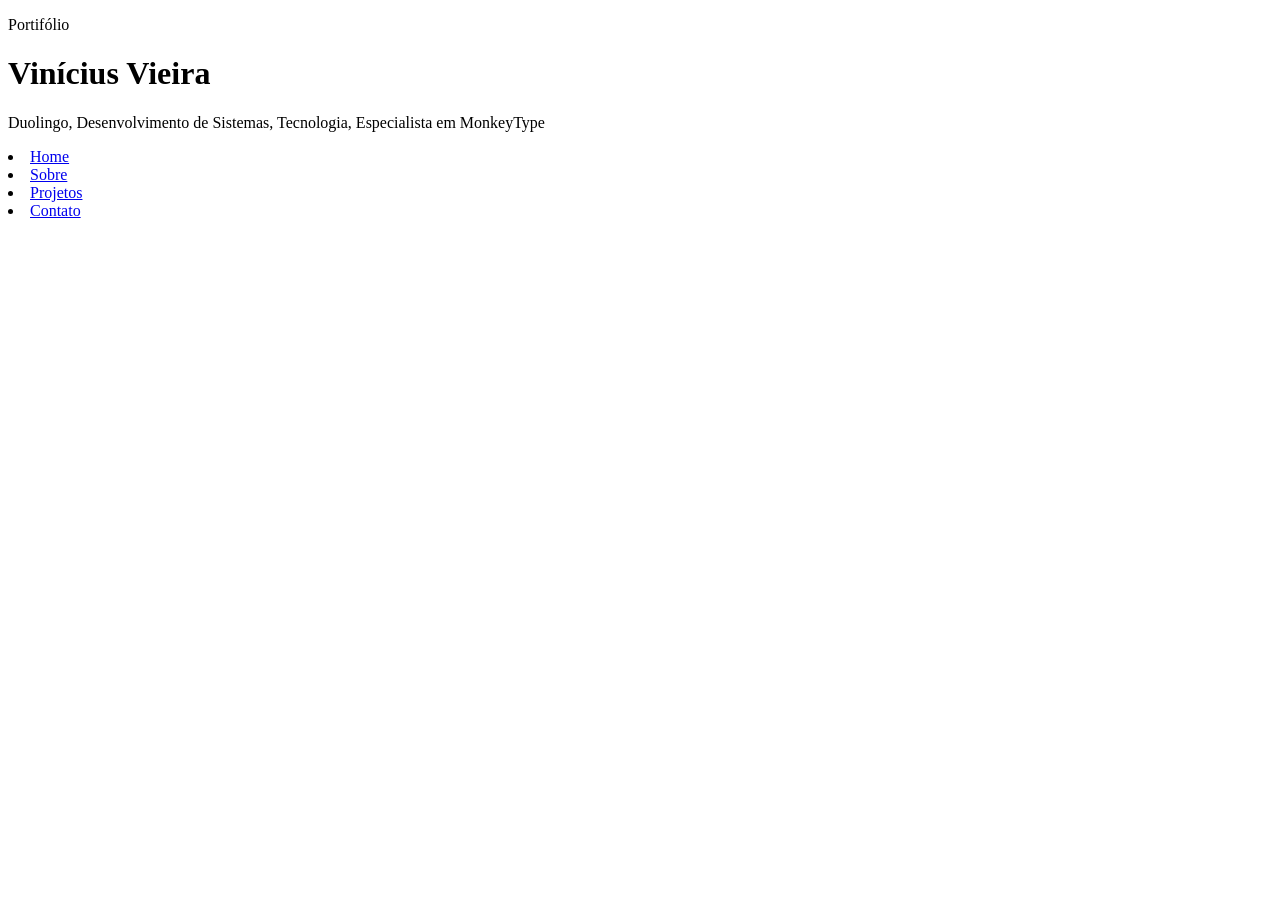
==== index.html @ 28220764 "Criação da estrutura inical do projeto de portifólio" ====
<!DOCTYPE html>
<html lang="pt-br">
<head>
    <meta charset="UTF-8">
    <meta name="viewport" content="width=device-width, initial-scale=1.0">
    <title>Vinícius Vieira | Portifólio</title>
    <link rel="stylesheet" href="./style/style.css">
</head>
<body>
    <header class="cabecalho">
        <div class="container">
            <p class="etiqueta">Portifólio</p>

            <h1>Vinícius Vieira</h1>

            <p class="subtítulo">
                Duolingo, Desenvolvimento de Sistemas, Tecnologia, 
                Especialista em MonkeyType
            </p>

            <nav class="menu-principal">
                <li><a class="menu-link" href="index.html">Home</a></li>
                <li><a class="menu-link" href="./pages/sobre.html">Sobre</a></li>
                <li><a class="menu-link" href="./pages/projetos.html">Projetos</a></li>
                <li><a class="menu-link" href="./pages/contato.html">Contato</a></li>

            </nav>

        </div>
    </header>
    
</body>
</html>
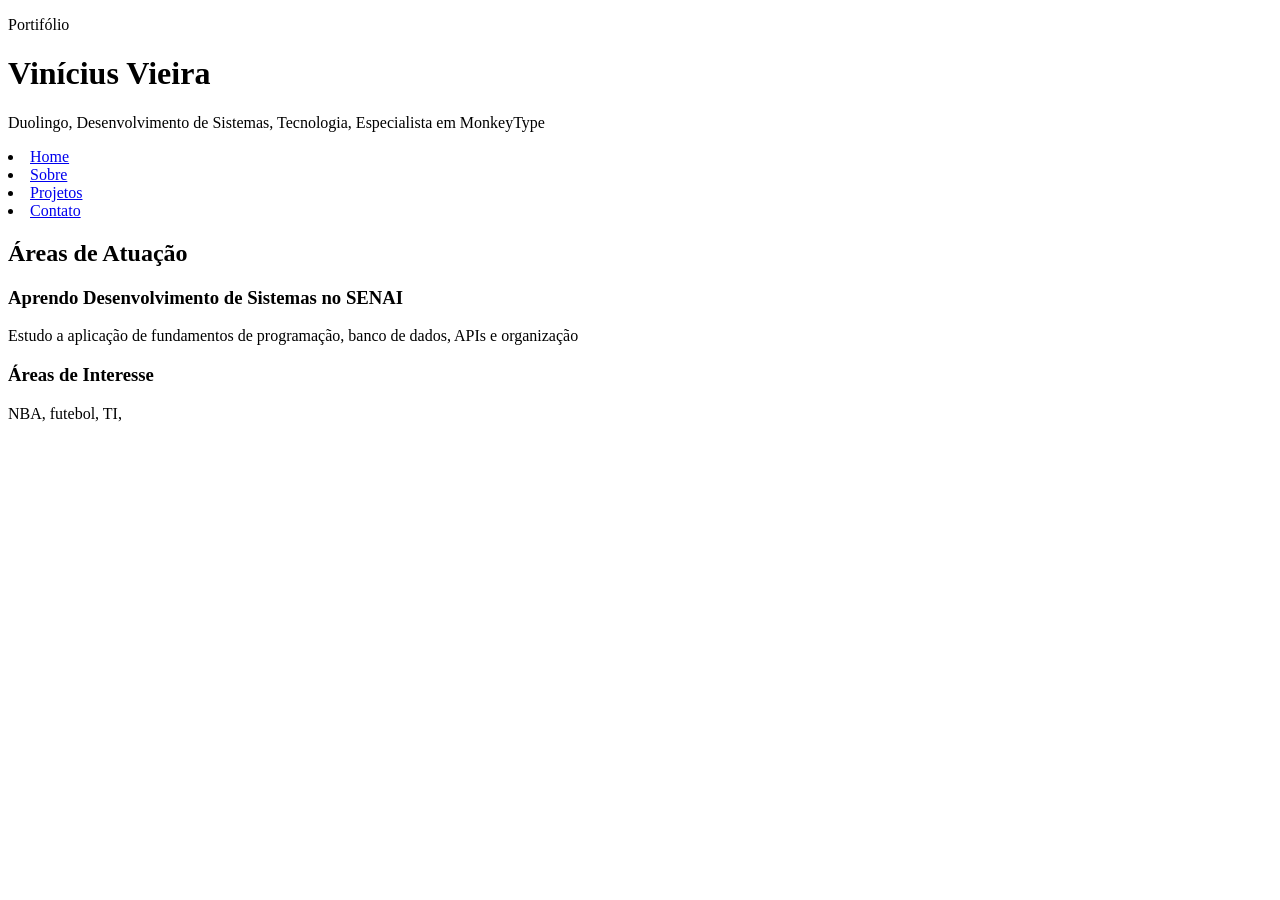
==== commit 35dbcdd5: "Atualizada a página inicial do projeto" ====
--- a/index.html
+++ b/index.html
@@ -25,9 +25,35 @@
                 <li><a class="menu-link" href="./pages/contato.html">Contato</a></li>
 
             </nav>
-
         </div>
     </header>
+
+    <main>
+        <section class="secao">
+            <div class="container">
+                <h2 class="titulo-secao">Áreas de Atuação</h2>
+
+                <div class="grade-cards">
+                    <article class="card">
+                        <h3>Aprendo Desenvolvimento de Sistemas no SENAI</h3>
+                        <p>
+                            Estudo a aplicação de fundamentos de programação, banco de dados,
+                            APIs e organização
+                        </p>
+                    </article>
+                    <article class="card">
+                        <h3>Áreas de Interesse</h3>
+                        <p>
+                            NBA, futebol, TI, 
+                        </p>
+
+                    </article>
+
+                </div>
+
+            </div>
+        </section>
+    </main>
     
 </body>
 </html>
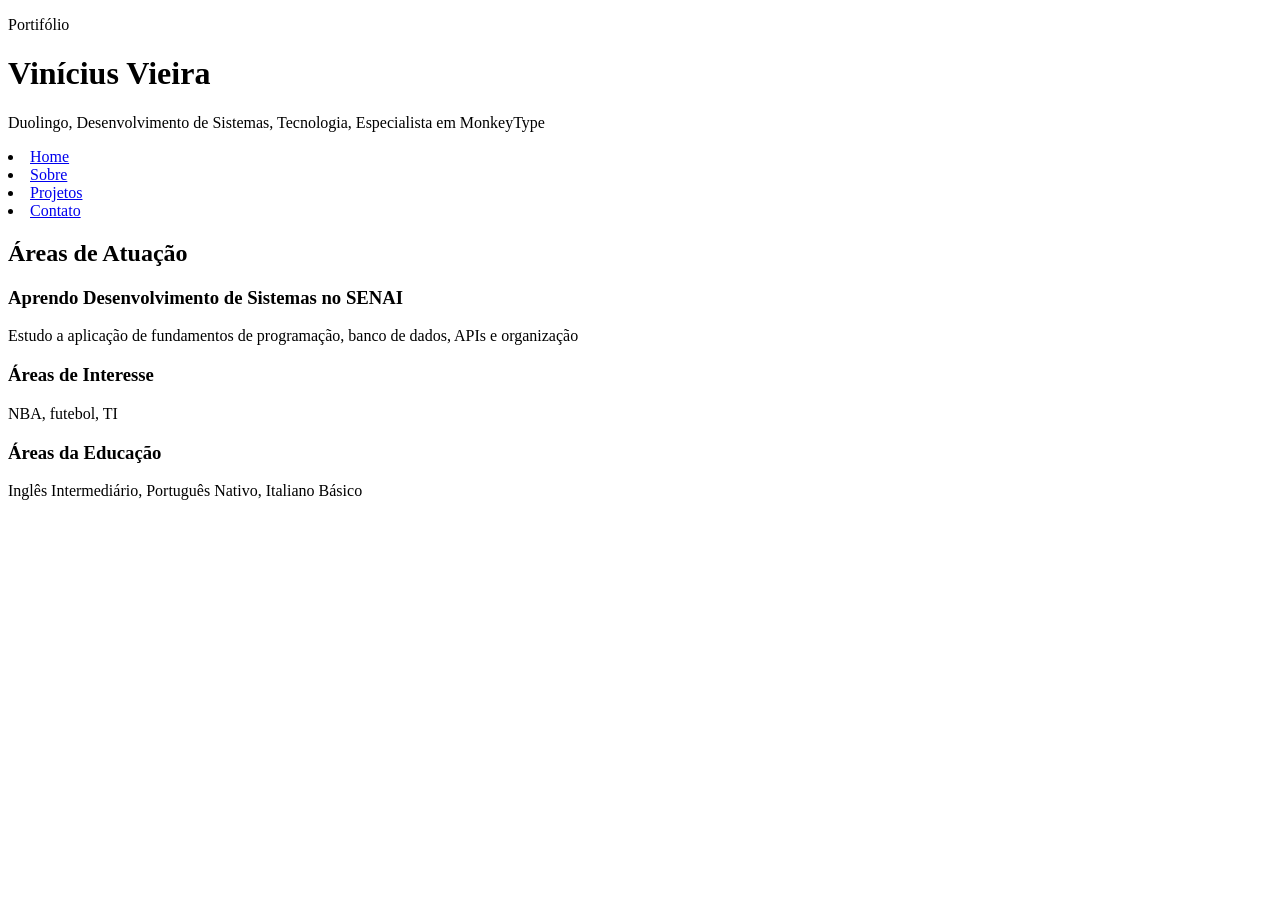
==== commit 621817b5: "Atualização da página inicial do projeto" ====
--- a/index.html
+++ b/index.html
@@ -44,7 +44,14 @@
                     <article class="card">
                         <h3>Áreas de Interesse</h3>
                         <p>
-                            NBA, futebol, TI, 
+                            NBA, futebol, TI
+                        </p>
+
+                    </article>
+                    <article class="card">
+                        <h3>Áreas da Educação</h3>
+                        <p>
+                            Inglês Intermediário, Português Nativo, Italiano Básico
                         </p>
 
                     </article>
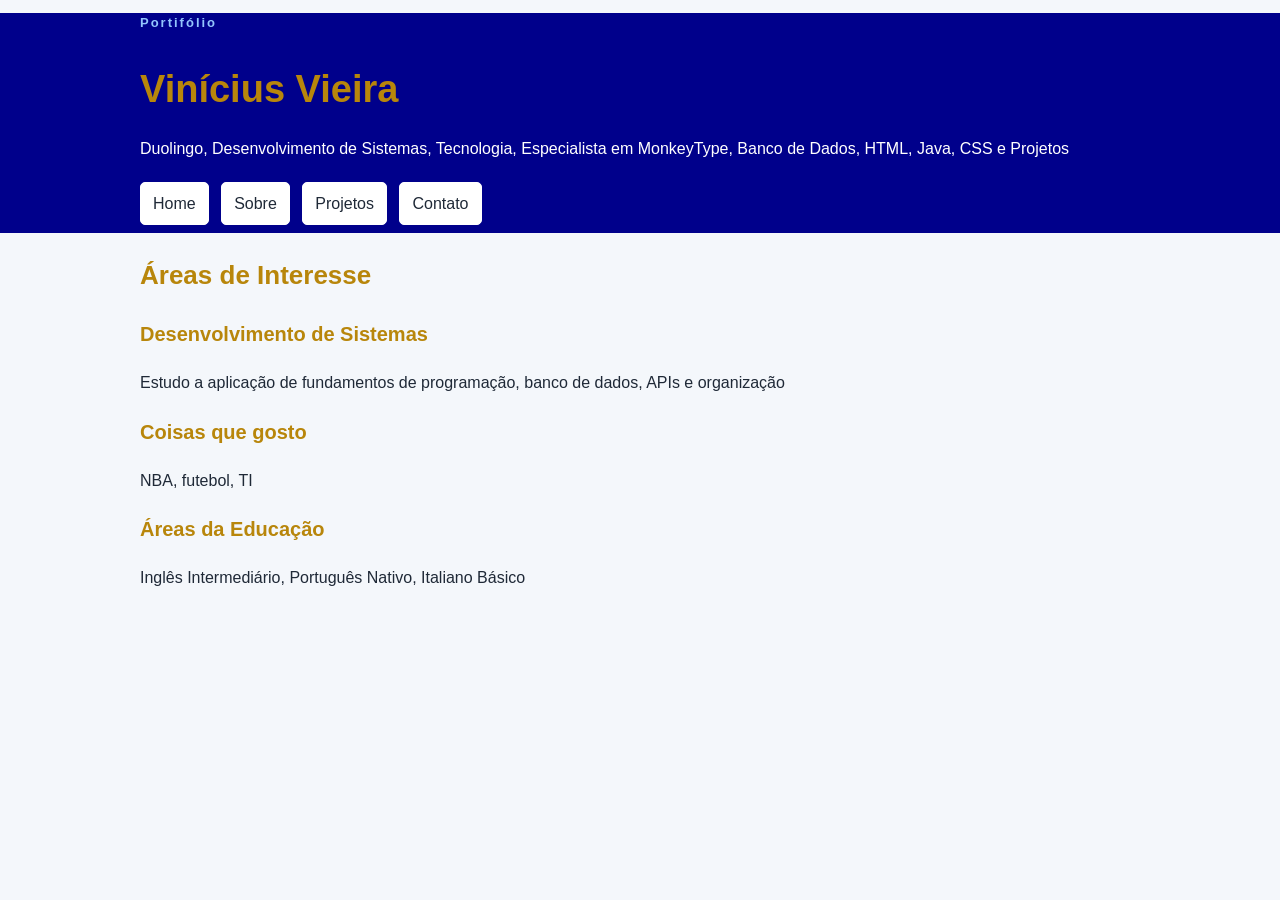
==== commit 06b1f4a7: "Estilização do header" ====
--- a/index.html
+++ b/index.html
@@ -15,15 +15,16 @@
 
             <p class="subtítulo">
                 Duolingo, Desenvolvimento de Sistemas, Tecnologia, 
-                Especialista em MonkeyType
+                Especialista em MonkeyType, Banco de Dados, HTML, Java, CSS e Projetos
             </p>
 
             <nav class="menu-principal">
-                <li><a class="menu-link" href="index.html">Home</a></li>
-                <li><a class="menu-link" href="./pages/sobre.html">Sobre</a></li>
-                <li><a class="menu-link" href="./pages/projetos.html">Projetos</a></li>
-                <li><a class="menu-link" href="./pages/contato.html">Contato</a></li>
-
+                <ul class="menu-list">
+                    <li><a class="menu-link" href="index.html">Home</a></li>
+                    <li><a class="menu-link" href="./pages/sobre.html">Sobre</a></li>
+                    <li><a class="menu-link" href="./pages/projetos.html">Projetos</a></li>
+                    <li><a class="menu-link" href="./pages/contato.html">Contato</a></li>
+                </ul>
             </nav>
         </div>
     </header>
@@ -31,18 +32,18 @@
     <main>
         <section class="secao">
             <div class="container">
-                <h2 class="titulo-secao">Áreas de Atuação</h2>
+                <h2 class="titulo-secao">Áreas de Interesse</h2>
 
                 <div class="grade-cards">
                     <article class="card">
-                        <h3>Aprendo Desenvolvimento de Sistemas no SENAI</h3>
+                        <h3>Desenvolvimento de Sistemas</h3>
                         <p>
                             Estudo a aplicação de fundamentos de programação, banco de dados,
                             APIs e organização
                         </p>
                     </article>
                     <article class="card">
-                        <h3>Áreas de Interesse</h3>
+                        <h3>Coisas que gosto</h3>
                         <p>
                             NBA, futebol, TI
                         </p>
--- a/style/style.css
+++ b/style/style.css
@@ -0,0 +1,94 @@
+*{
+    box-sizing: border-box;
+}
+
+body{
+    margin: 0;
+
+    background-color: #f4f7fb;
+    color: #1f2937;
+
+    font-family: Arial, Helvetica, sans-serif;
+    font-size: 16px;
+    line-height: 1.6;
+}
+
+h1, h2, h3{
+    color: darkgoldenrod;
+}
+
+h1{
+    font-size: 38px;
+    margin-bottom: 10px;
+}
+
+h2{
+    font-size: 26px;
+}
+
+h3{
+    font-size: 20px;
+}
+
+a{
+    color: #1d4ed8;
+}
+
+.container{
+    width: 90%;
+    max-width: 1000px;
+
+    margin: 0 auto;
+}
+
+.cabecalho{
+    background-color: darkblue;
+    color: white;
+}
+
+.etiqueta{
+    margin-bottom: 5px;
+
+    color: #93c5fd;
+
+    font-size: 13px;
+    font-weight: bold;
+    letter-spacing: 2px;
+}
+
+.subtitulo{
+    max-width: 700px;
+}
+
+
+.menu-list{
+    margin: 20px 0 0;
+    padding: 0;
+
+    list-style: none;
+}
+
+.menu-list li{
+    display: inline-block;
+
+    margin-right: 8px;
+    margin-bottom: 8px;
+}
+
+.menu-link{
+    display: inline-block;
+
+    padding: 8px 12px;
+
+    background-color: white;
+    color: #1f2937;
+
+    border: 1px solid white;
+    border-radius: 5px;
+
+    text-decoration: none;
+}
+
+.menu-principal{
+    margin: 0 auto;
+}
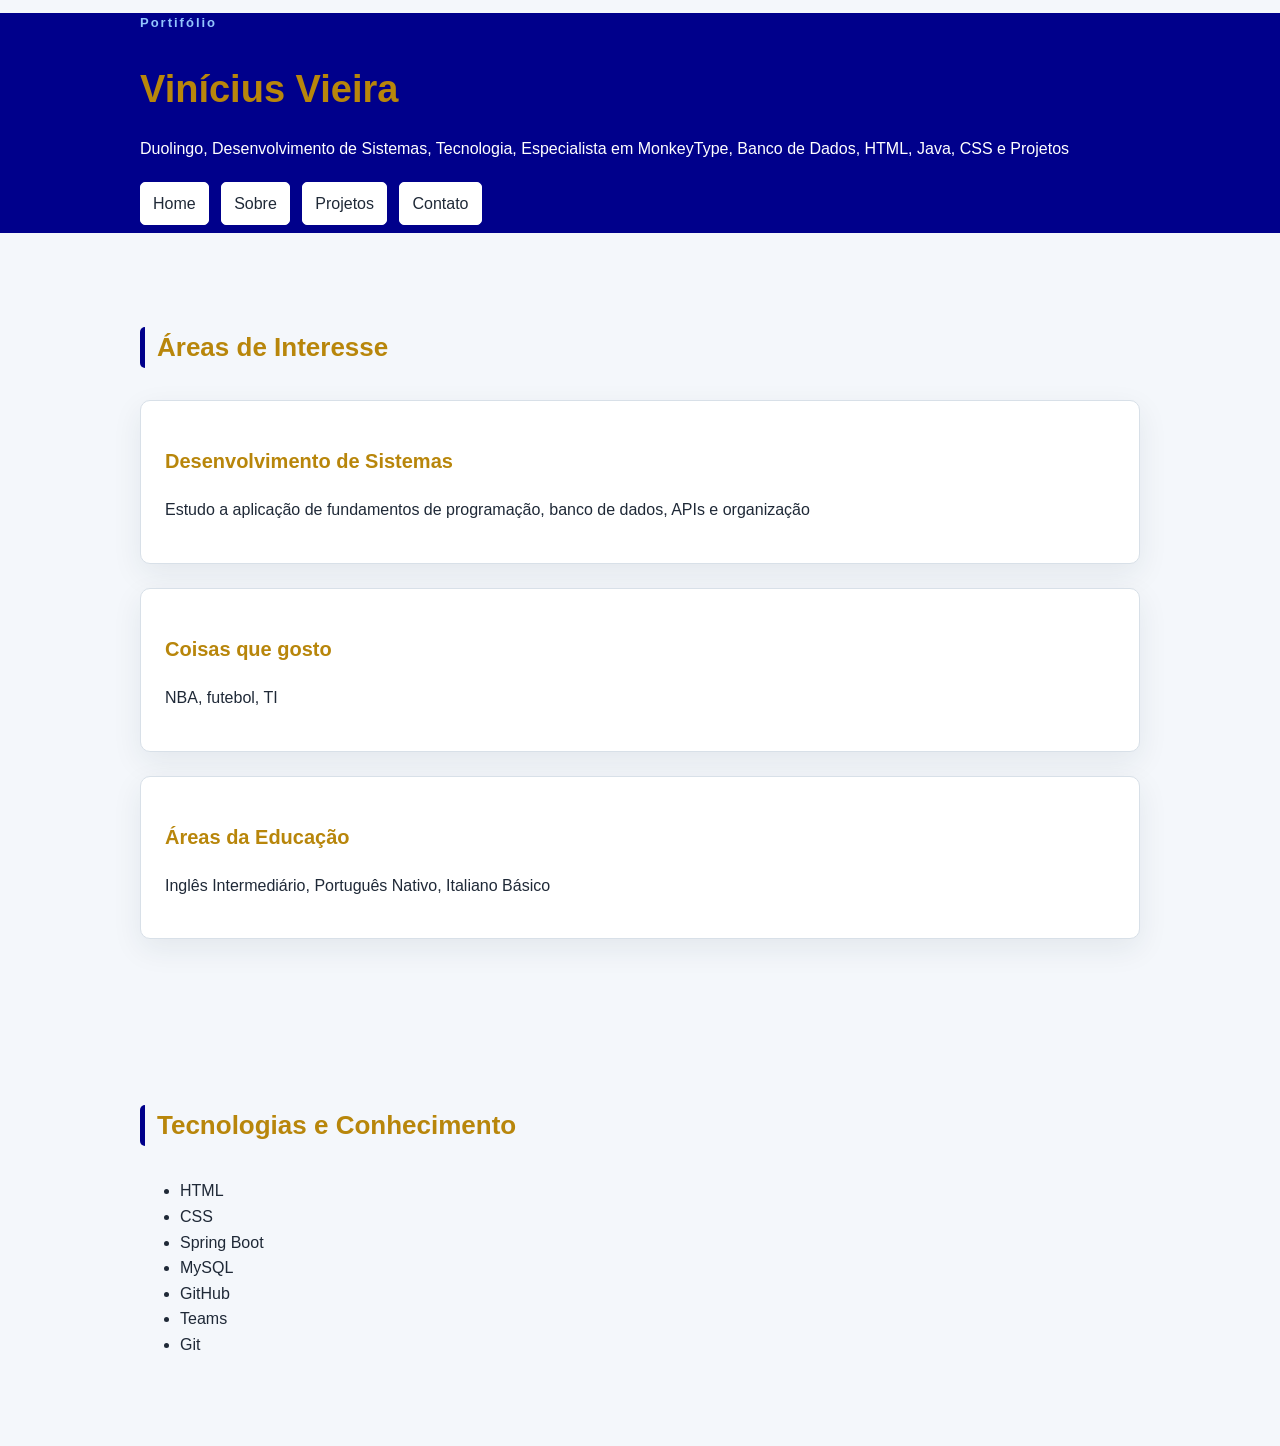
==== commit 12b99595: "Atualização e estilização do conteúdo da página" ====
--- a/index.html
+++ b/index.html
@@ -61,6 +61,22 @@
 
             </div>
         </section>
+        <section class="secao secao-tecnologias">
+            <div class="container">
+                <h2 class="titulo-secao"> Tecnologias e Conhecimento</h2>
+                <ul class="Lista-tecnologia">
+                    <li>HTML</li>
+                    <li>CSS</li>
+                    <li>Spring Boot</li>
+                    <li>MySQL</li>
+                    <li>GitHub</li>
+                    <li>Teams</li>
+                    <li>Git</li>
+                </ul>
+
+            </div>
+
+        </section>
     </main>
     
 </body>
--- a/style/style.css
+++ b/style/style.css
@@ -91,4 +91,46 @@
 
 .menu-principal{
     margin: 0 auto;
+}
+
+.secao{
+    padding: 72px 0;
+}
+
+.titulo-secao{
+    margin-bottom: 32px;
+    padding-left: 12px;
+
+    border-left: 5px solid darkblue;
+    border-radius: 5px;
+}
+
+.grade-cards{
+    display: grid;
+    gap: 24px;
+}
+
+.card{
+    padding: 24px;
+    background-color: white;
+    border: 1px solid #d8e0e8;
+    border-radius: 10px;
+    box-shadow: 0 10px 30px rgba(20, 45, 70, 0.08);
+
+}
+
+.lista-tecnologias{
+    display: inline-block;
+    gap: 12px;
+    list-style: none;
+    padding: 0;
+    margin: 0;
+}
+
+.lista-tecnologias li{
+    padding: 10px 14px;
+    background-color: white;
+    display: inline-block;
+    border: 1px solid #d8e0e8;
+    border-radius: 999px;
 }
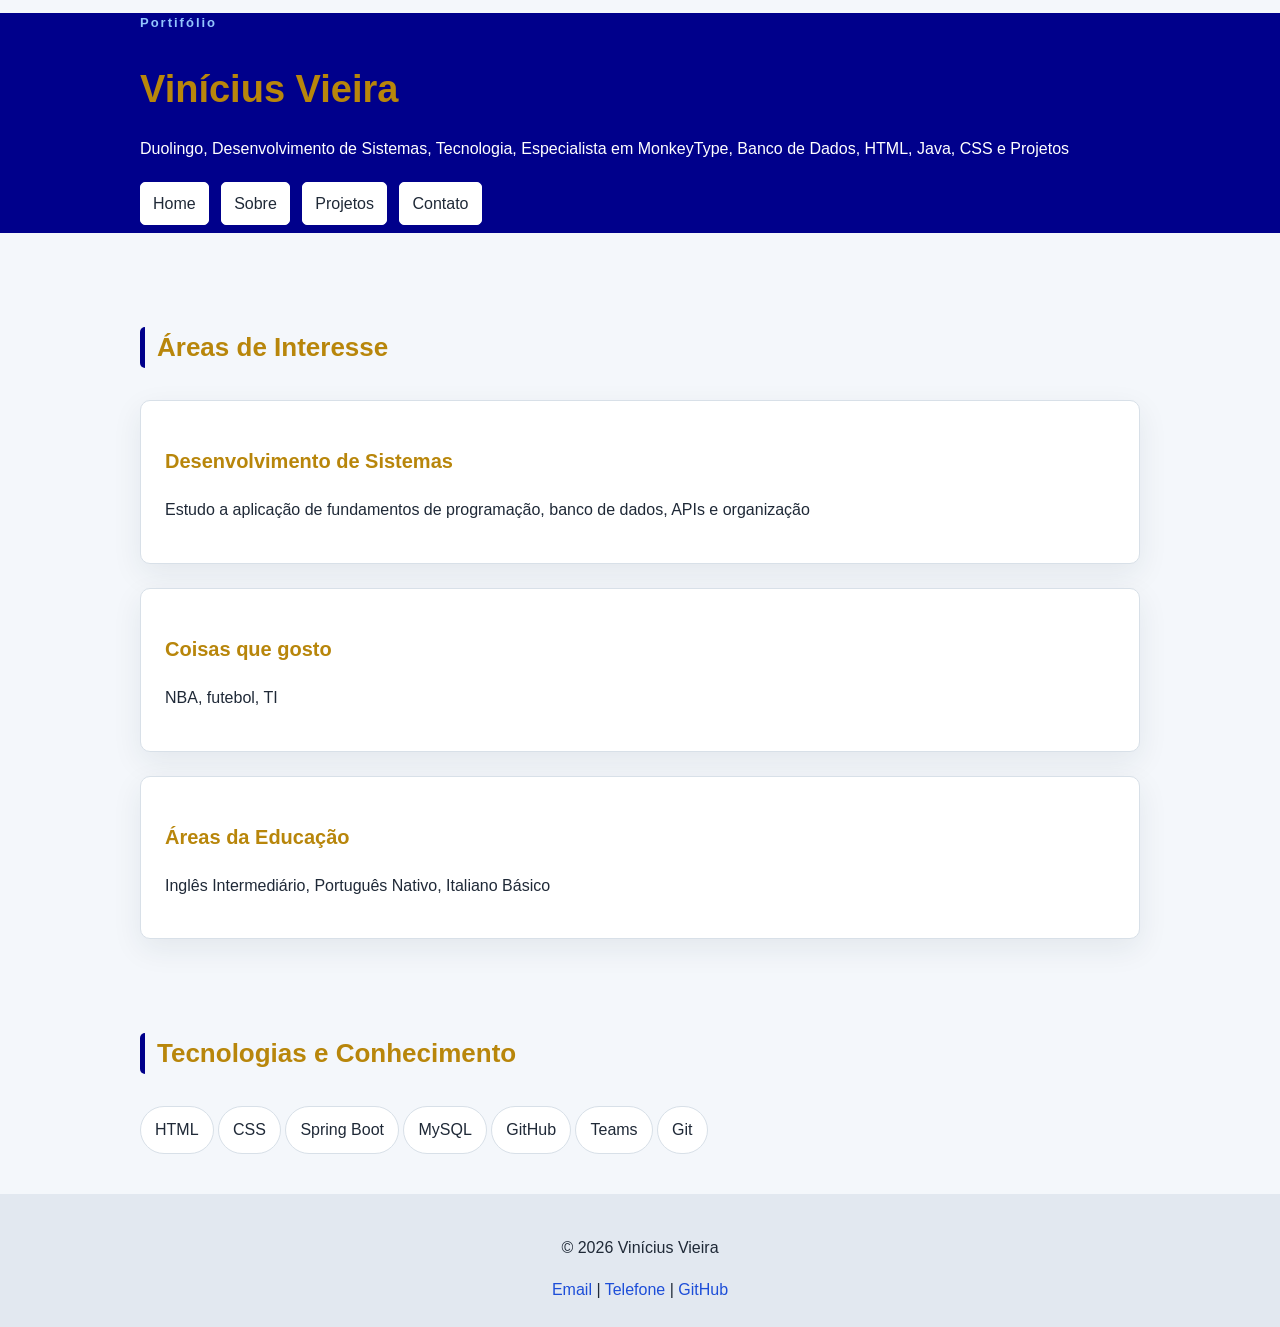
==== commit fffd7c67: "Adição e esrilização do foorter" ====
--- a/index.html
+++ b/index.html
@@ -61,10 +61,10 @@
 
             </div>
         </section>
-        <section class="secao secao-tecnologias">
+        <section class="secao-tecnologias">
             <div class="container">
                 <h2 class="titulo-secao"> Tecnologias e Conhecimento</h2>
-                <ul class="Lista-tecnologia">
+                <ul class="lista-tecnologias">
                     <li>HTML</li>
                     <li>CSS</li>
                     <li>Spring Boot</li>
@@ -78,6 +78,20 @@
 
         </section>
     </main>
+    <footer class="rodape">
+        <div class="container">
+            <p>&copy; 2026 Vinícius Vieira</p>
+
+            <address>
+                <a href="malito:viniciuslimavieira1@gmail.com">Email</a>
+                <span> | </span>
+                <a href="tel:+5515988111968">Telefone</a>
+                <span> | </span>
+                <a href="https://github.com/viniciuslimavieira1-dot" target="_blank">GitHub</a>
+
+            </address>
+        </div>
+    </footer>
     
 </body>
 </html>
--- a/style/style.css
+++ b/style/style.css
@@ -133,4 +133,20 @@
     display: inline-block;
     border: 1px solid #d8e0e8;
     border-radius: 999px;
+}
+
+.rodape{
+    margin-top: 40px;
+    padding: 25px;
+    background-color: #e2e8f0;
+
+    text-align: center;
+}
+
+.rodape address{
+    font-style: normal;
+}
+
+.rodape a{
+    text-decoration: none;
 }
